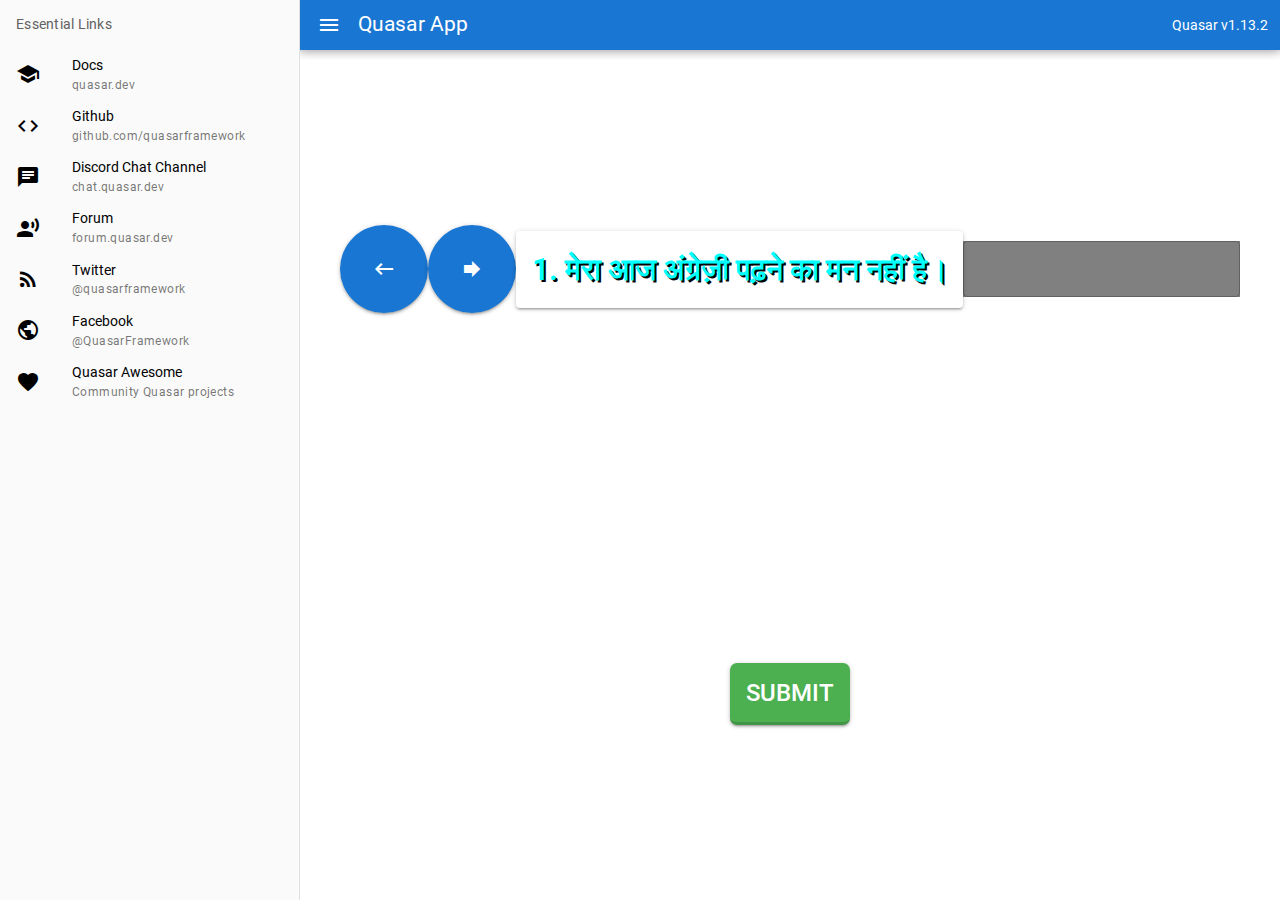
==== spa/index.html @ c74aa481 "Initial dist subtree commit" ====
<!DOCTYPE html><html><head><title>learneng</title><meta charset=utf-8><meta name=description content="Learning English made easy!"><meta name=format-detection content="telephone=no"><meta name=msapplication-tap-highlight content=no><meta name=viewport content="user-scalable=no,initial-scale=1,maximum-scale=1,minimum-scale=1,width=device-width"><link rel=icon type=image/png sizes=128x128 href=icons/favicon-128x128.png><link rel=icon type=image/png sizes=96x96 href=icons/favicon-96x96.png><link rel=icon type=image/png sizes=32x32 href=icons/favicon-32x32.png><link rel=icon type=image/png sizes=16x16 href=icons/favicon-16x16.png><link rel=icon type=image/ico href=favicon.ico><link href=css/vendor.74efcba1.css rel=stylesheet><link href=css/app.0e433876.css rel=stylesheet></head><body><div id=q-app></div><script src=js/vendor.5157402c.js></script><script src=js/app.718526fe.js></script></body></html>
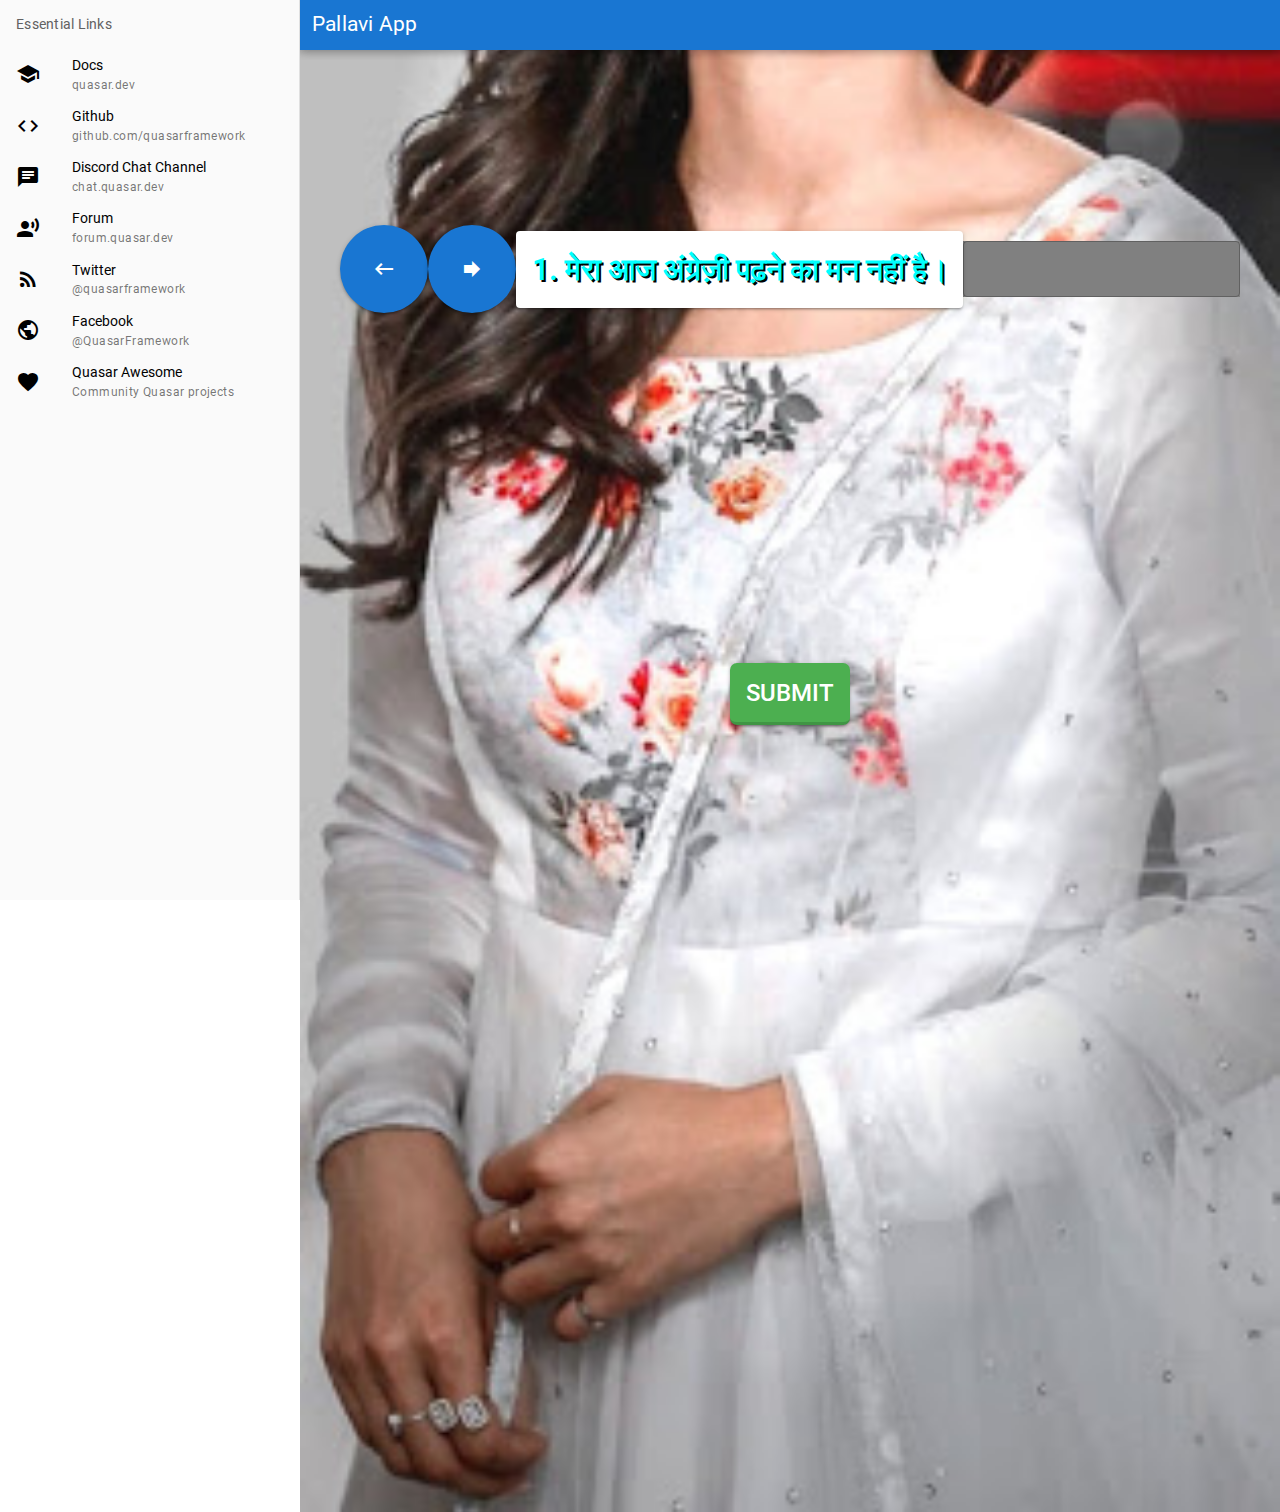
==== commit 8aeadd22: "Initial dist subtree commit 4" ====
--- a/spa/index.html
+++ b/spa/index.html
@@ -1 +1 @@
-<!DOCTYPE html><html><head><title>learneng</title><meta charset=utf-8><meta name=description content="Learning English made easy!"><meta name=format-detection content="telephone=no"><meta name=msapplication-tap-highlight content=no><meta name=viewport content="user-scalable=no,initial-scale=1,maximum-scale=1,minimum-scale=1,width=device-width"><link rel=icon type=image/png sizes=128x128 href=icons/favicon-128x128.png><link rel=icon type=image/png sizes=96x96 href=icons/favicon-96x96.png><link rel=icon type=image/png sizes=32x32 href=icons/favicon-32x32.png><link rel=icon type=image/png sizes=16x16 href=icons/favicon-16x16.png><link rel=icon type=image/ico href=favicon.ico><link href=css/vendor.74efcba1.css rel=stylesheet><link href=css/app.0e433876.css rel=stylesheet></head><body><div id=q-app></div><script src=js/vendor.5157402c.js></script><script src=js/app.718526fe.js></script></body></html>+<!DOCTYPE html><html><head><title>learneng</title><meta charset=utf-8><meta name=description content="Learning English made easy!"><meta name=format-detection content="telephone=no"><meta name=msapplication-tap-highlight content=no><meta name=viewport content="user-scalable=no,initial-scale=1,maximum-scale=1,minimum-scale=1,width=device-width"><link href=css/vendor.74efcba1.css rel=stylesheet><link href=css/app.0e433876.css rel=stylesheet></head><body><div id=q-app></div><script src=js/vendor.5157402c.js></script><script src=js/app.aba3d6fb.js></script></body></html>